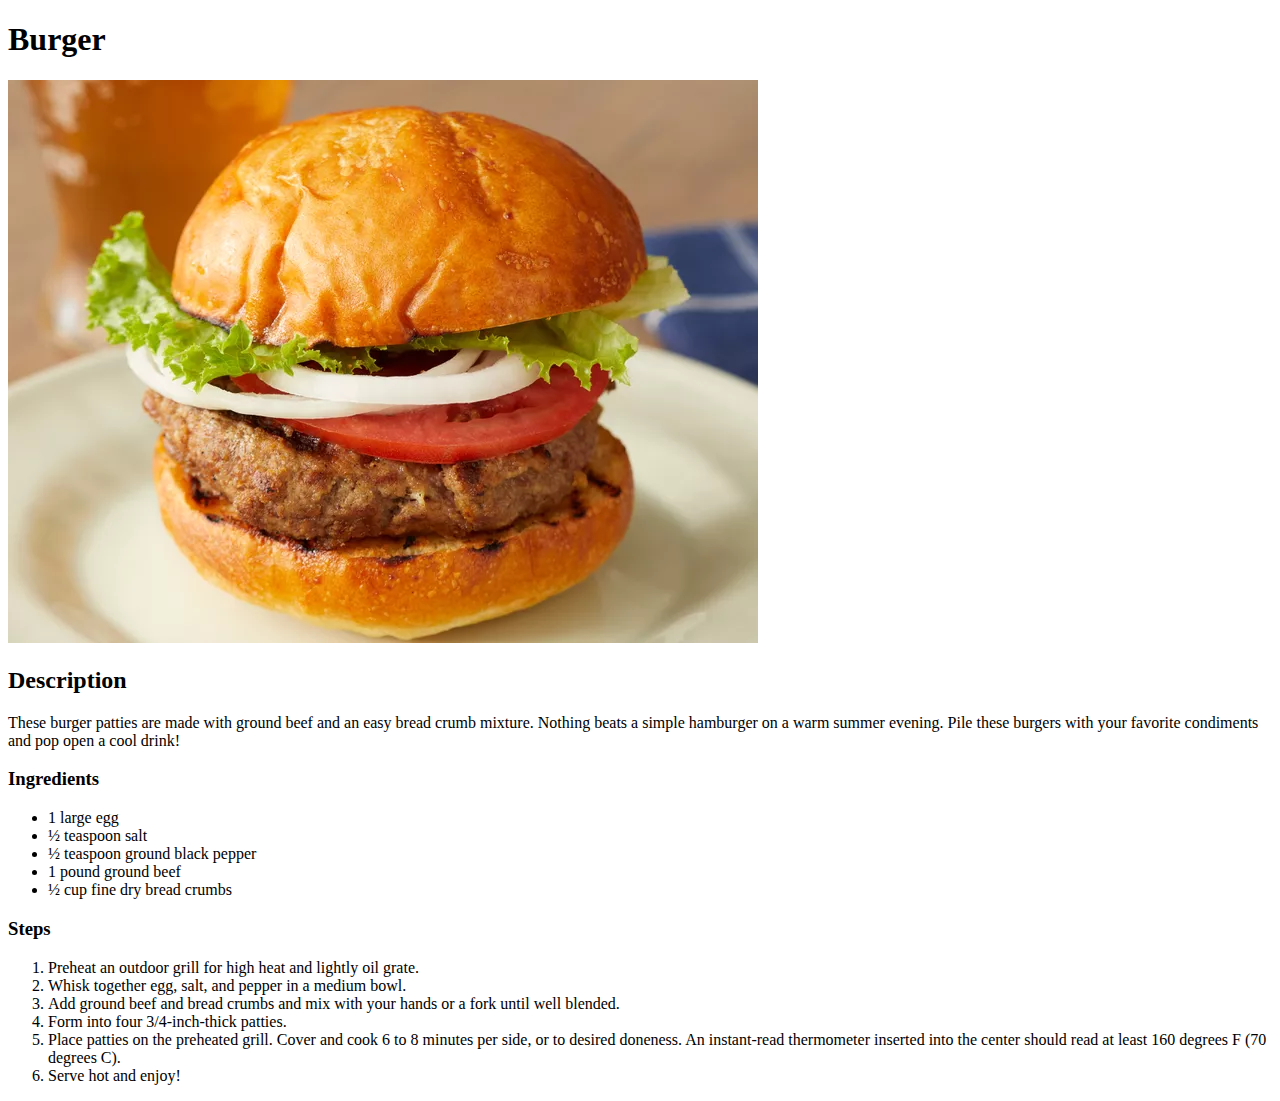
==== recipes/burger.html @ a61e0906 "Add additional recipe pages" ====
<!DOCTYPE html>
<html lang="en">
<head>
    <meta charset="UTF-8">
    <meta name="viewport" content="width=device-width, initial-scale=1.0">
    <title>Burger Recipe</title>
</head>
<body>
    <h1>Burger</h1>
    <img src="../images/burger.jpg" alt="image of a burger">
    <h2>Description</h2>
    <p>These burger patties are made with ground beef and an easy bread crumb mixture. Nothing beats a simple hamburger on a warm summer evening. Pile these burgers with your favorite condiments and pop open a cool drink!</p>
    <h3>Ingredients</h3>
    <ul>
        <li>1 large egg</li>
        <li>½ teaspoon salt</li>
        <li>½ teaspoon ground black pepper</li>
        <li>1 pound ground beef</li>
        <li>½ cup fine dry bread crumbs</li>
    </ul>
    <h3>Steps</h3>
    <ol>
        <li>Preheat an outdoor grill for high heat and lightly oil grate.</li>
        <li>Whisk together egg, salt, and pepper in a medium bowl.</li>
        <li>Add ground beef and bread crumbs and mix with your hands or a fork until well blended.</li>
        <li>Form into four 3/4-inch-thick patties.</li>
        <li>Place patties on the preheated grill. Cover and cook 6 to 8 minutes per side, or to desired doneness. An instant-read thermometer inserted into the center should read at least 160 degrees F (70 degrees C).</li>
        <li>Serve hot and enjoy!</li>
    </ol>
</body>
</html>
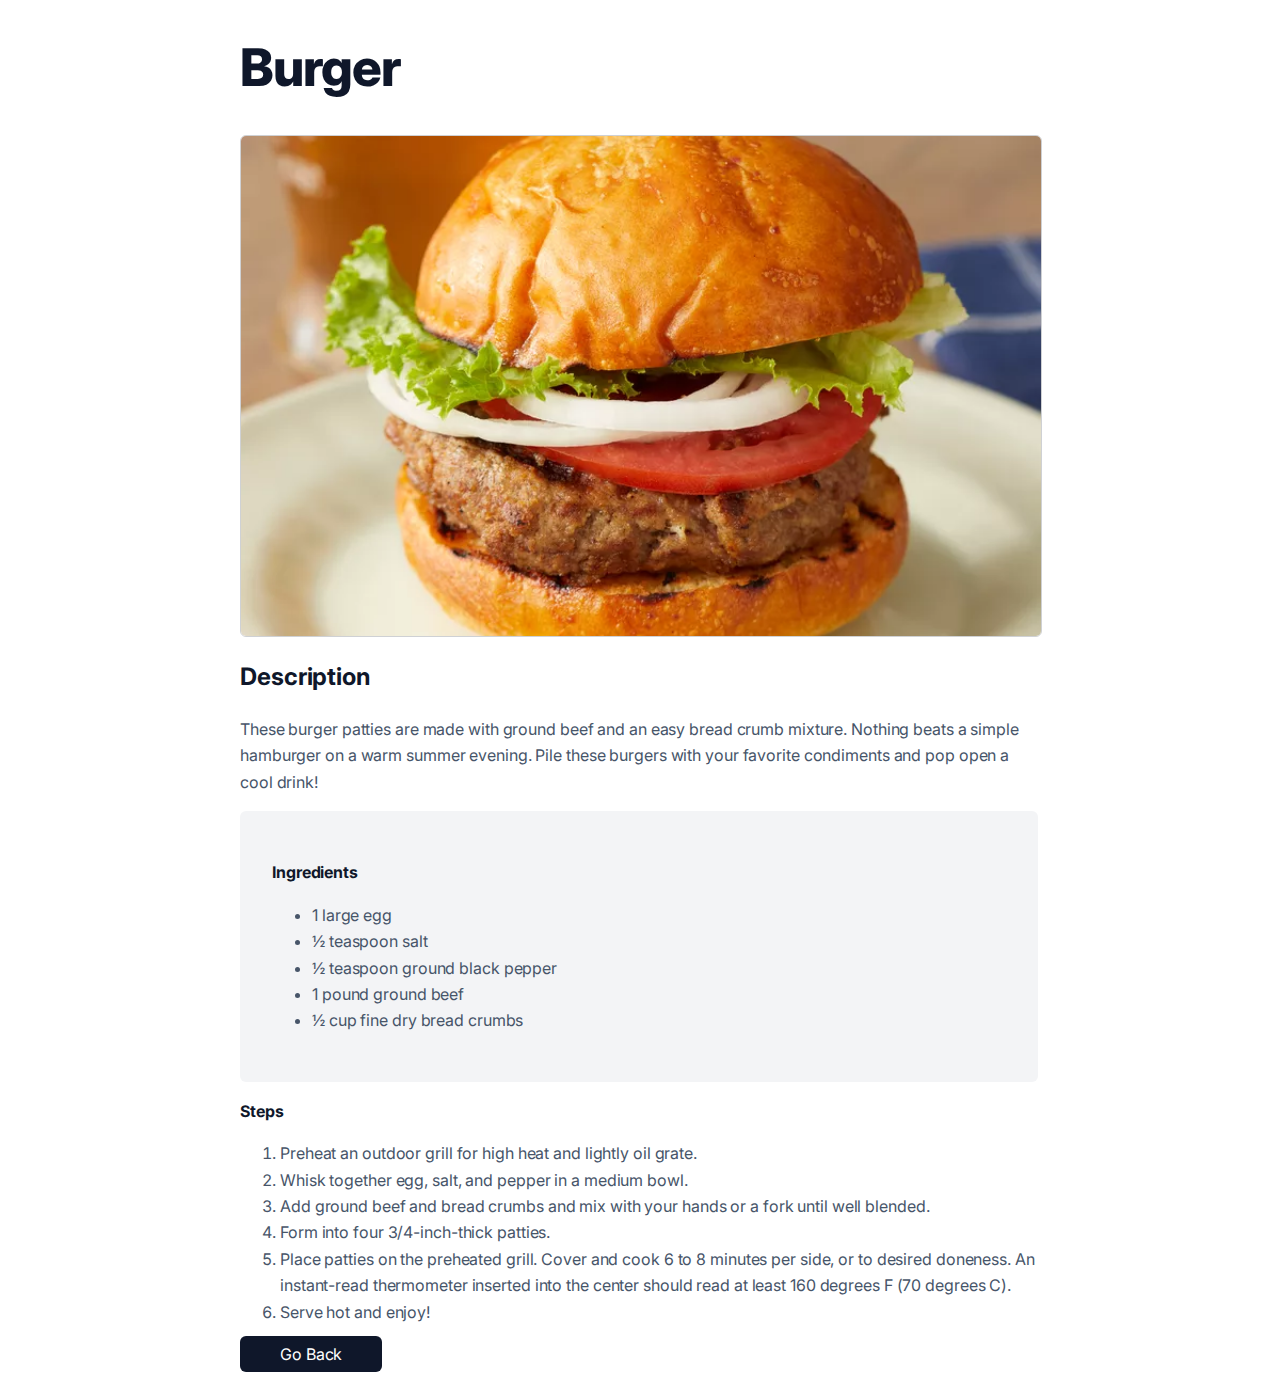
==== commit 9fb31854: "Add styles.css" ====
--- a/recipes/burger.html
+++ b/recipes/burger.html
@@ -4,28 +4,37 @@
     <meta charset="UTF-8">
     <meta name="viewport" content="width=device-width, initial-scale=1.0">
     <title>Burger Recipe</title>
+    <link rel="stylesheet" href="../styles.css">
+    <link rel="preconnect" href="https://fonts.googleapis.com">
+    <link rel="preconnect" href="https://fonts.gstatic.com" crossorigin>
+    <link href="https://fonts.googleapis.com/css2?family=Inter:wght@400;500;600;700;800&display=swap" rel="stylesheet">
 </head>
 <body>
-    <h1>Burger</h1>
-    <img src="../images/burger.jpg" alt="image of a burger">
-    <h2>Description</h2>
-    <p>These burger patties are made with ground beef and an easy bread crumb mixture. Nothing beats a simple hamburger on a warm summer evening. Pile these burgers with your favorite condiments and pop open a cool drink!</p>
-    <h3>Ingredients</h3>
-    <ul>
-        <li>1 large egg</li>
-        <li>½ teaspoon salt</li>
-        <li>½ teaspoon ground black pepper</li>
-        <li>1 pound ground beef</li>
-        <li>½ cup fine dry bread crumbs</li>
-    </ul>
-    <h3>Steps</h3>
-    <ol>
-        <li>Preheat an outdoor grill for high heat and lightly oil grate.</li>
-        <li>Whisk together egg, salt, and pepper in a medium bowl.</li>
-        <li>Add ground beef and bread crumbs and mix with your hands or a fork until well blended.</li>
-        <li>Form into four 3/4-inch-thick patties.</li>
-        <li>Place patties on the preheated grill. Cover and cook 6 to 8 minutes per side, or to desired doneness. An instant-read thermometer inserted into the center should read at least 160 degrees F (70 degrees C).</li>
-        <li>Serve hot and enjoy!</li>
-    </ol>
+    <div class="container">
+        <h1>Burger</h1>
+        <img src="../images/burger.jpg" alt="image of a burger">
+        <h2>Description</h2>
+        <p>These burger patties are made with ground beef and an easy bread crumb mixture. Nothing beats a simple hamburger on a warm summer evening. Pile these burgers with your favorite condiments and pop open a cool drink!</p>
+        <div class="ingredients">
+            <h3>Ingredients</h3>
+            <ul>
+                <li>1 large egg</li>
+                <li>½ teaspoon salt</li>
+                <li>½ teaspoon ground black pepper</li>
+                <li>1 pound ground beef</li>
+                <li>½ cup fine dry bread crumbs</li>
+            </ul>
+        </div>
+        <h3>Steps</h3>
+        <ol>
+            <li>Preheat an outdoor grill for high heat and lightly oil grate.</li>
+            <li>Whisk together egg, salt, and pepper in a medium bowl.</li>
+            <li>Add ground beef and bread crumbs and mix with your hands or a fork until well blended.</li>
+            <li>Form into four 3/4-inch-thick patties.</li>
+            <li>Place patties on the preheated grill. Cover and cook 6 to 8 minutes per side, or to desired doneness. An instant-read thermometer inserted into the center should read at least 160 degrees F (70 degrees C).</li>
+            <li>Serve hot and enjoy!</li>
+        </ol>
+        <a href="../index.html" class="back-button">Go Back</a>
+    </div>
 </body>
 </html>--- a/styles.css
+++ b/styles.css
@@ -0,0 +1,54 @@
+* {
+    font-family: 'Inter', system-ui;
+    color: #0f172a;
+    font-size: 16px;
+    line-height: 1.65em;
+    letter-spacing: -0.1px;
+}
+
+h1 {
+    font-weight: 800;
+    font-size: 3.25rem;
+    line-height: 1.25em;
+    letter-spacing: -1.25px;
+}
+
+h2 {
+    font-size: 1.5rem;
+}
+
+p,
+li {
+    color: #475569;
+}
+
+img {
+    display: block;
+    width: 800px;
+    height: 500px;
+    object-fit: cover;
+    border: 1px solid rgba(15,23,42,0.2);
+    border-radius: 0.375rem;
+}
+
+.container {
+    width: 100%;
+    max-width: 50rem;
+    margin: auto;
+}
+
+.ingredients {
+    width: 734px;
+    background-color: #f3f4f6;
+    padding: 2rem;
+    border-radius: 0.375rem;
+}
+
+.back-button {
+    margin: 100px 0px;
+    padding: 0.5rem 2.5rem;
+    border-radius: 0.375rem;
+    background-color: #0f172a;
+    color: #ffffff;
+    text-decoration: none;
+}